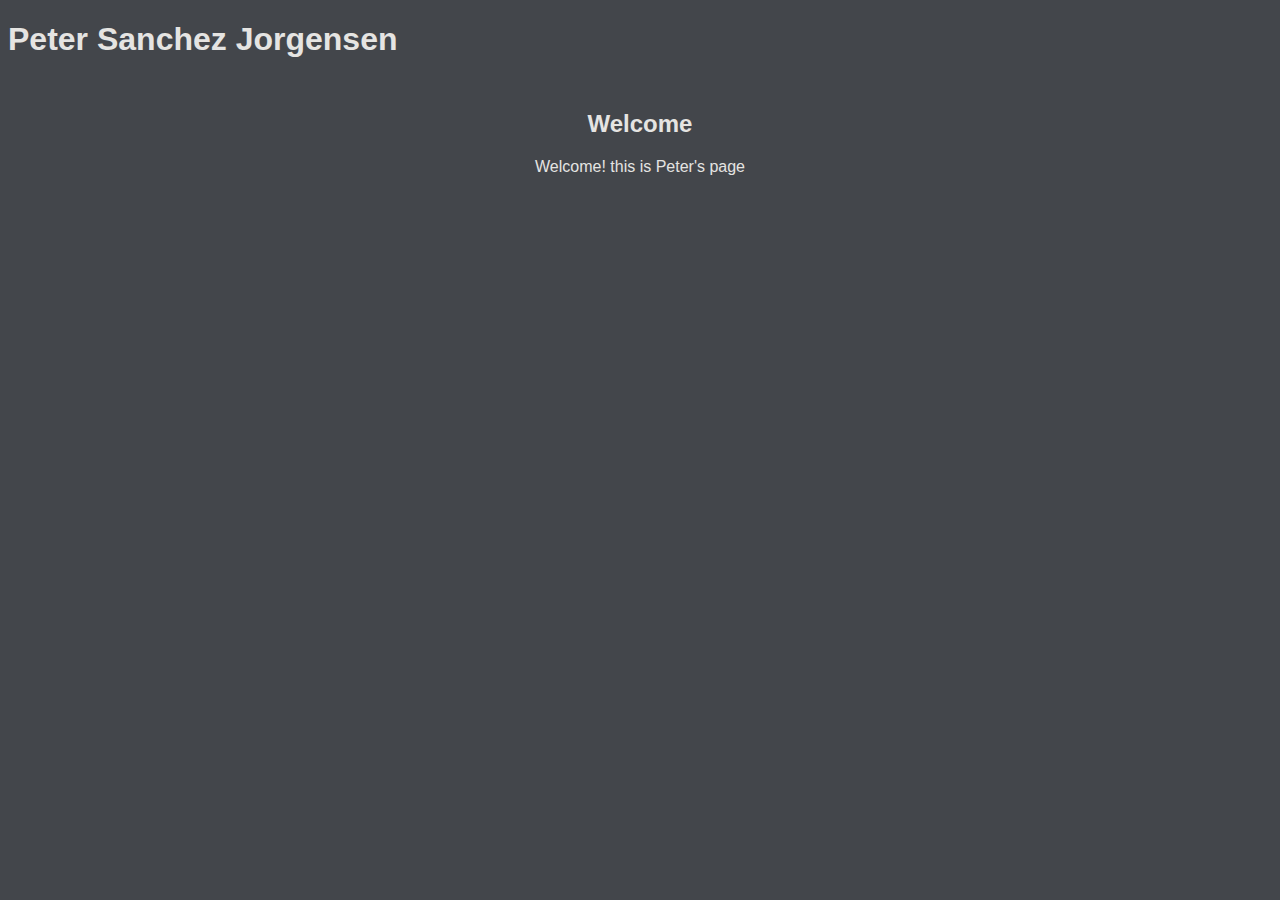
==== index.html @ e1b95e8f "assignment module 6.3" ====
<!--Gabriel Sanchez Jorgensen
4/14/24
Assignment Module 6.3-->
<!DOCTYPE html>
<html lang="en">

<head>
    <meta charset="UTF-8">
    <meta name="viewport" content="width=device-width, initial-scale=1.0">
    <title>Landing Page</title>
    <link rel="stylesheet" href="BioSiteDesign.css">
</head>

<body>
    <h1>Peter Sanchez Jorgensen</h1>

    </header>
    <main>
        <section>
            <h2>Welcome</h2>
            <p>Welcome! this is Peter's page</p>
        </section>
    </main>

</body>

</html>
---- BioSiteDesign.css ----
body {
    font-family: Arial, sans-serif;
    color: #E5E4E2;
    background-color: #43464B;
}

header,
footer {
    background-color: #4B4E6D;
    padding: 1em;
    text-align: center;
}

nav ul {
    list-style-type: none;
    padding: 0;
}

nav ul li {
    display: inline;
    margin-right: 10px;
}

a {
    color: #E5E4E2;
    text-decoration: none;
}

a:hover {
    text-decoration: underline;
}

h1,
h2 {
    color: #E5E4E2;
}

main {
    margin-top: 20px;
    padding: 10px;
    text-align: center;
}
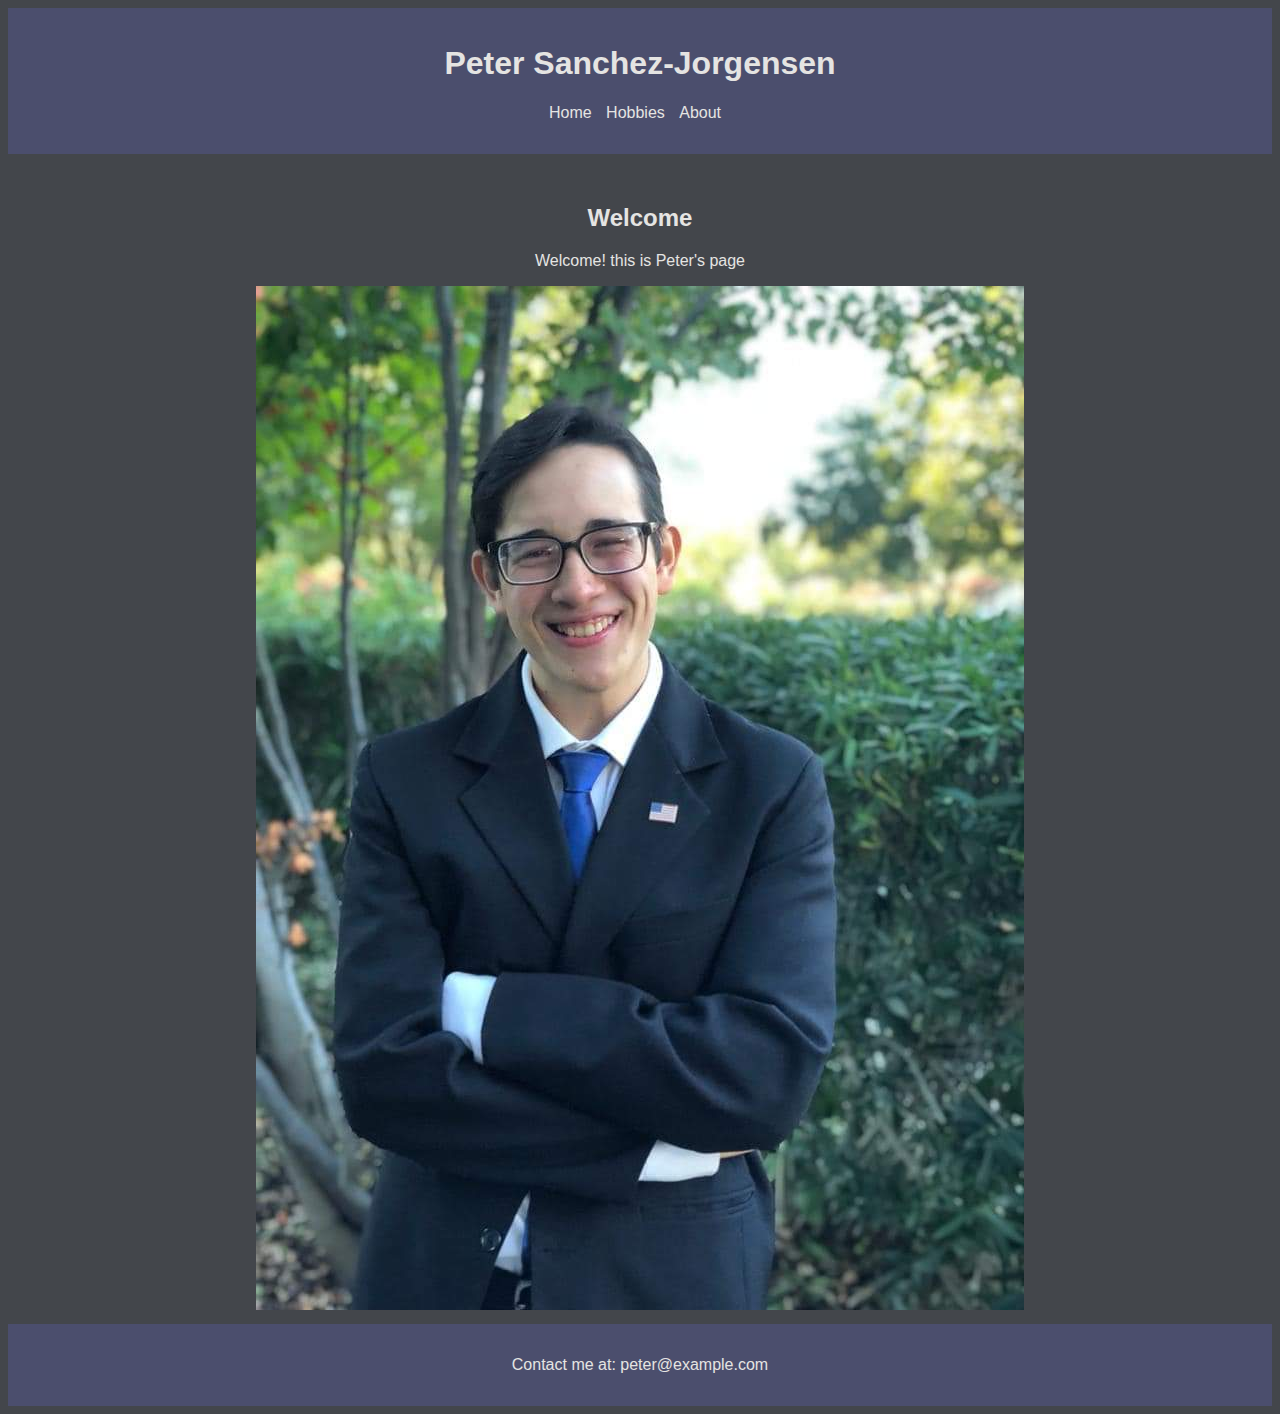
==== commit ee9400a7: "fixed file organization and links" ====
--- a/index.html
+++ b/index.html
@@ -8,20 +8,32 @@
     <meta charset="UTF-8">
     <meta name="viewport" content="width=device-width, initial-scale=1.0">
     <title>Landing Page</title>
-    <link rel="stylesheet" href="BioSiteDesign.css">
+    <link rel="stylesheet" href="SanchezJorgensenMod7_2/BioSiteDesign.css">
 </head>
 
 <body>
-    <h1>Peter Sanchez Jorgensen</h1>
-
+    <header>
+        <h1>Peter Sanchez-Jorgensen</h1>
+        <nav>
+            <ul>
+                <li><a href="index.html">Home</a></li>
+                <li><a href="SanchezJorgensenMod7_2/hobbies.html">Hobbies</a></li>
+                <li><a href="SanchezJorgensenMod7_2/about.html">About</a></li>
+            </ul>
+        </nav>
     </header>
     <main>
         <section>
             <h2>Welcome</h2>
             <p>Welcome! this is Peter's page</p>
         </section>
+        <section>
+            <img src="SanchezJorgensenMod7_2/peter.jpg" Peter>
+        </section>
     </main>
-
+    <footer>
+        <p>Contact me at: <a href="mailto:peter@example.com">peter@example.com</a></p>
+    </footer>
 </body>
 
 </html>--- a/SanchezJorgensenMod7_2/BioSiteDesign.css
+++ b/SanchezJorgensenMod7_2/BioSiteDesign.css
@@ -0,0 +1,48 @@
+body {
+    font-family: Arial, sans-serif;
+    color: #E5E4E2;
+    background-color: #43464B;
+}
+
+header,
+footer {
+    background-color: #4B4E6D;
+    padding: 1em;
+    text-align: center;
+}
+
+nav ul {
+    list-style-type: none;
+    padding: 0;
+}
+
+nav ul li {
+    display: inline;
+    margin-right: 10px;
+}
+
+a {
+    color: #E5E4E2;
+    text-decoration: none;
+}
+
+a:hover {
+    text-decoration: underline;
+}
+
+h1,
+h2 {
+    color: #E5E4E2;
+}
+
+main {
+    margin-top: 20px;
+    padding: 10px;
+    text-align: center;
+}
+
+.hobby {
+    height: 300px;
+    width: 400px;
+    text-align: center;
+}